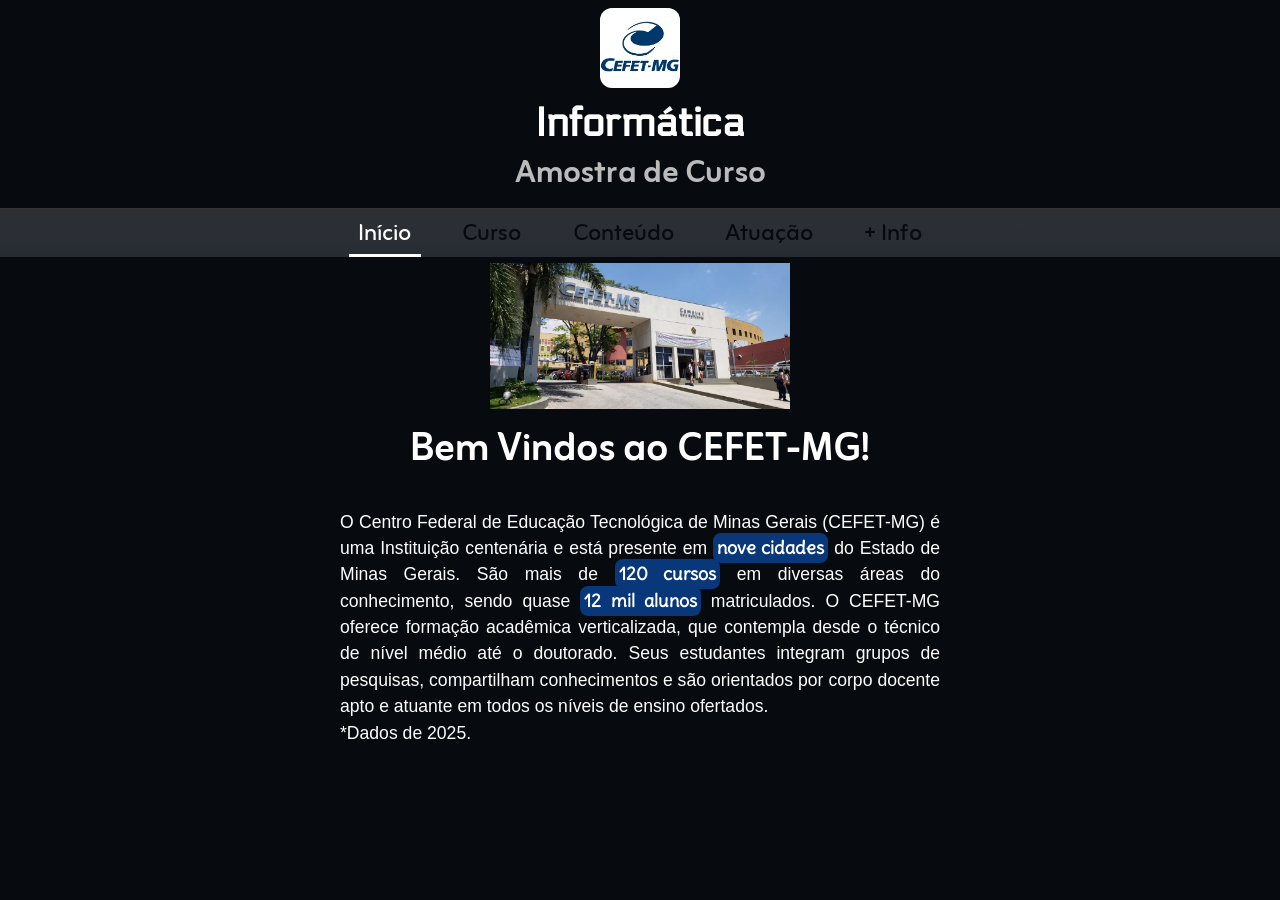
==== Amostra/index.html @ 40ef8069 "Add files via upload" ====
<!DOCTYPE html>
<html lang="pt-BR">
<head>
  <meta charset="UTF-8">
  <meta name="viewport" content="width=device-width, initial-scale=1.0">
  <title>Amostra de Curso</title>
  <link rel="stylesheet" href="amostra.css">

  <link rel="preconnect" href="https://fonts.googleapis.com">
  <link rel="preconnect" href="https://fonts.gstatic.com" crossorigin>
  <link href="https://fonts.googleapis.com/css2?family=Electrolize&display=swap" rel="stylesheet">

  <link rel="preconnect" href="https://fonts.googleapis.com">
  <link rel="preconnect" href="https://fonts.gstatic.com" crossorigin>
  <link href="https://fonts.googleapis.com/css2?family=Zain:ital,wght@0,200;0,300;0,400;0,700;0,800;0,900;1,300;1,400&display=swap" rel="stylesheet">

  <link rel="preconnect" href="https://fonts.googleapis.com">
  <link rel="preconnect" href="https://fonts.gstatic.com" crossorigin>
  <link href="https://fonts.googleapis.com/css2?family=Delius+Swash+Caps&display=swap" rel="stylesheet">
</head>

<body>
  <header>
    <img class="logo" src="imagens/Logo_CEFET-MG.png">
    <h1>Informática</h1>
    <h2>Amostra de Curso</h2>
  </header>

  <nav>
    <a href="#" data-section="inicio" class="active">Início</a>
    <a href="#" data-section="sobre">Curso</a>
    <a href="#" data-section="conteudo">Conteúdo</a>
    <a href="#" data-section="atuacao">Atuação</a>
    <a href="#" data-section="contato">+ Info</a>
  </nav>

  <main>
    <section id="inicio" class="section active">
      <img src="imagens/camups1.webp" alt="Imagem Início">
      <h3>Bem Vindos ao CEFET-MG!</h3>
      <p>O Centro Federal de Educação Tecnológica de Minas
          Gerais (CEFET-MG) é uma Instituição centenária e está
          presente em <mark>nove cidades</mark> do Estado de Minas Gerais. 

          São mais de <mark>120 cursos</mark> em diversas áreas do conhecimento,
          sendo quase <mark>12 mil alunos</mark> matriculados.
          O CEFET-MG oferece formação acadêmica verticalizada,
          que contempla desde o técnico de nível médio até o
          doutorado. Seus estudantes integram grupos de pesquisas, 
          compartilham conhecimentos e são orientados
          por corpo docente apto e atuante em todos os níveis
          de ensino ofertados.<br>
          *Dados de 2025.
        </p>
    </section>

    <section id="sobre" class="section">
      <img src="imagens/programador.gif" alt="Imagem Sobre">
      <h3>Sobre o Curso</h3>
      <p>
        O curso técnico em Informática enfatiza o <mark>desenvolvimento de 
        softwares</mark> e <mark>programação de computadores.</mark><br><br>
        O objetivo do curso é formar profissionais com atitudes éticas, críticas e ativas, 
        capacitados a exercer atividades relacionadas a <mark>hardware</mark> e <mark>software,</mark> ao desenvolvimento de projetos, 
        instalações, produção e manutenção de sistemas informatizados;
      </p>

      <h3>🎯 Foco no Software:</h3>
      <div class="list-cards">
        <div class="card">
          <img src="imagens/Soft.jpg">
          <h3>SoftWare</h3>
        </div>
        <div class="card">
          <img src="imagens/hard.webp">
          <h3>HardWare</h3>
        </div>
      </div>
    </section>

    <section id="conteudo" class="section">
      <h3>Conteúdo</h3>
      <p>O Conteúdo do curso é bem amplo, e contém diversos temas como:</p>
      <div class="list-cards">
        <div class="card">
          <img src="imagens/ideia.jpg">
          <h3>Lógica de Programação</h3>
        </div>
        <div class="card">
          <img src="imagens/web.jpg">
          <h3>Web</h3>
        </div>
        <div class="card">
          <img src="imagens/java.webp">
          <h3>Linguagens</h3>
        </div>
        <div class="card">
          <img src="imagens/bd.webp">
          <h3>Banco de Dados</h3>
        </div>
        <div class="card">
          <img src="imagens/cpu.png">
          <h3>Organização de Computadores</h3>
        </div>
        <div class="card">
          <img src="imagens/windows.png">
          <h3>Sistema Operacional</h3>
        </div>
      </div>

      <h3>Linguagens</h3>
      <p>Dentre as principais linguagens de programação, é estudado:</p>
      <div class="list-cards">
          <div class="card">
            <img src="imagens/c.png">
            <h3>C</h3>
          </div>
          <div class="card">
            <img src="imagens/js.png">
            <h3>JavaScript</h3>
          </div>
          <div class="card">
            <img src="imagens/php.png">
            <h3>PHP</h3>
          </div>
          <div class="card">
            <img src="imagens/java.webp">
            <h3>Java</h3>
          </div>
        </div>

    </section>

    
    <section id="atuacao" class="section">
      <h3>Possíveis Áreas de atuação:</h3>
      <p>O curso visa-lhe capacitar com os conhecimentos necessários para atuar em diversas áreas
        do ramo de T.I, sendo essas bem diversas como:
      </p>

      <div class="list-cards">
          <div class="card">
            <img src="imagens/programador.gif">
            <h3>Desenvolvedor</h3>
          </div>
          <div class="card">
            <img src="imagens/web.gif">
            <h3>Desenvolvedor Web</h3>
          </div>
          <div class="card">
            <img src="imagens/game.webp">
            <h3>GameDev</h3>
          </div>
          <div class="card">
            <img src="imagens/hacker.webp">
            <h3>Segurança Digital</h3>
          </div>
          <div class="card">
            <img src="imagens/data.gif">
            <h3>Analista de Dados</h3>
          </div>
          <div class="card">
            <img src="imagens/ia.gif">
            <h3>IA e ML</h3>
          </div>
        </div>

    </section>

    <section id="contato" class="section">
      <img src="imagens/Imagem_site_decom_2-1.jpg">
      <h3>Para Mais informações:</h3>
      <a href="https://www.decom.cefetmg.br/" target="_blank">Site do Decom - Departamento de Computação</a>
      <a href="https://www.instagram.com/cefetmg/" target="_blank">Instagram do Cefet</a>
      <a href="https://drive.google.com/file/d/1Rdj_n0CU0hhkGsUtX3vLGdpgaCiYddd7/view?usp=sharing" target="_blank"> Folder Do Curso</a>
    </section>
  </main>

  <script>
    const links = document.querySelectorAll("nav a");
    const sections = document.querySelectorAll(".section");

    links.forEach(link => {
      link.addEventListener("click", e => {
        e.preventDefault();
        const target = link.getAttribute("data-section");

        links.forEach(l => l.classList.remove("active"));
        link.classList.add("active");

        sections.forEach(sec => {
          if (sec.id === target) {
            sec.style.display = "flex";
            setTimeout(() => sec.classList.add("active"), 10);
          } else {
            sec.classList.remove("active");
            setTimeout(() => sec.style.display = "none", 600);
          }
        });
      });
    });
  </script>
</body>
</html>
---- Amostra/amostra.css ----
::-webkit-scrollbar {
  width: 12px; /* barra vertical */
  height: 12px; /* barra horizontal */
}
::-webkit-scrollbar-track {
  background: #09387a;
  border-radius: 5px;
}

::-webkit-scrollbar-thumb {
  background: linear-gradient(180deg, #9bb2db, #5571a8);
  border-radius: 10px;
}

::-webkit-scrollbar-thumb:hover {
  background: linear-gradient(180deg, #3c5585, #1e3e6b);
}

a{
  color: white;
  transition: all ease-in-out 100ms;
}

a:hover{
  background-color: #09387a;
  text-decoration: none;
  color: white;
  font-weight: bolder;
  padding: 4px;
  border-radius: 8px;
}
a:visited {
  color: rgb(255, 255, 255);
}

body {
      margin: 0;
      font-family: Arial, sans-serif;
      background: #070a0e;
      color: #fff;
      overflow-x: hidden;
    }

    header {
      text-align: center;
      padding: 0.5rem 1rem;
      border-bottom: 1px solid #333;
    }

    header h1 {
      font-family: "Electrolize", sans-serif;
      font-weight: bolder;
      font-size: 2.5rem;
      margin: 0px;
    }

    header h2 {
      font-family: "Zain", sans-serif;
      font-size: 2rem;
      color: #bbb;
      margin: 0px;
    }


    .logo {
      width: 80px;
      height: 80px;
      margin: 0 auto 0.5rem auto;
      background: #ffffff;
      border-radius: 15%;
    }


    nav {
      display: flex;
      justify-content: center;
      gap: 2rem;
      background-image: linear-gradient(#2d3136, #272c33)  ;
      padding: 0rem 1rem;
      position: sticky;
      top: 0;
      z-index: 10;
    }

    nav a {
      font-family: "Zain", sans-serif;
      color: #070a0e;
      text-decoration: none;
      font-size: 1.5rem;
      padding: 0.3rem 0.6rem 0rem 0.6rem;
    }

    nav a.active {
        color: #ffffff;
        border-bottom: #ffffff 3px solid;
    }

    nav a:hover {
        color: white;
        background: #070a0e;
        font-size: 1.6rem;
    }

    mark{
      background-color: #09387a;
      color: white;
      font-weight: bolder;
      padding: 4px;
      border-radius: 8px;
      font-family: "Delius Swash Caps", cursive;
    }
    .section {
      display: none;
      flex-direction: column;
      align-items: center;
      justify-content: center;
      opacity: 0;
      padding: 0.4rem;
      transition: opacity 0.6s ease;
    }

    .section.active {
      display: flex;
      opacity: 1;
    }

    .section h3 {
        font-family: "Zain", sans-serif;
        text-align: center;
        font-size: 2.5rem;
        margin: 0.5rem 0rem;
    }

    .section p {
      max-width: 600px;
      text-align: justify;
      line-height: 1.5;
      font-size: 1.1rem;
      margin-bottom: 1.5rem;
    }

    .section img {
        width: 300px;
        transition: transform 0.3s ease;
    }

    .section img:hover {
      transform: scale(1.05);
    }

    .list-cards{
        overflow-x: scroll;
        width: 80vw;
        display: flex;
        flex-direction: row;
    }
    .card{
        flex: 1;
        flex-wrap: wrap;
        background-color: #191e24;
        display: flex;
        flex-direction: column;
        align-items: center;
        padding: 0.5rem;
    }
    .card:hover{
        background-color: #09387a;
    }
    .card:nth-child(odd):hover{
        background-color: #09387a;
    }
    .card:nth-child(odd){
        background-color: #242931;
    }
    .card h3{
        font-size: 1.5rem;
        line-height: 0.8;
    }
    .card img{
        width: 130px; height: 130px;
        border-radius: 50%;
        padding: 8px;
        border: 4px white solid;
        transition: all 100ms ease-in-out;
    }
    .card img:hover{
        border-radius: 4%;
    }

    @media (max-width: 768px) {
      nav {
        flex-wrap: wrap;
        gap: 1rem;
      }
      header h1 {
        font-size: 2rem;
      }
      header h2 {
        font-size: 1.5rem;
      }
      .section img {
        width: 180px;
      }
      .section p {
        text-align: left;
      }
      .card img{
        width: 100px; height: 100px;
        }
    }
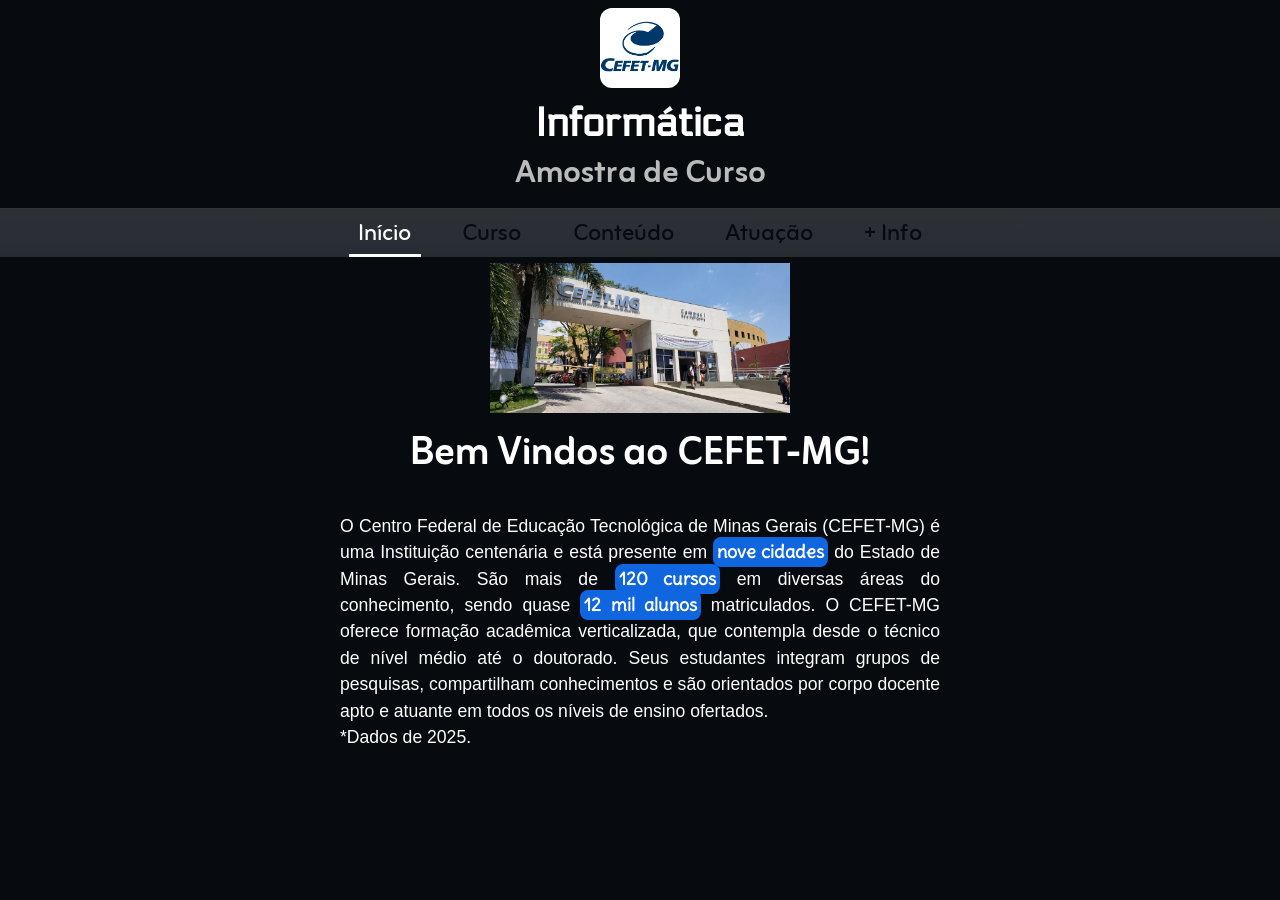
==== commit 568d78ca: "Add files via upload" ====
--- a/Amostra/index.html
+++ b/Amostra/index.html
@@ -5,6 +5,7 @@
   <meta name="viewport" content="width=device-width, initial-scale=1.0">
   <title>Amostra de Curso</title>
   <link rel="stylesheet" href="amostra.css">
+  <link rel="icon" href="imagens/logo.png">
 
   <link rel="preconnect" href="https://fonts.googleapis.com">
   <link rel="preconnect" href="https://fonts.gstatic.com" crossorigin>
@@ -36,7 +37,7 @@
 
   <main>
     <section id="inicio" class="section active">
-      <img src="imagens/camups1.webp" alt="Imagem Início">
+      <img src="imagens/camups1.webp" alt="Imagem Início" id="imagem_Central">
       <h3>Bem Vindos ao CEFET-MG!</h3>
       <p>O Centro Federal de Educação Tecnológica de Minas
           Gerais (CEFET-MG) é uma Instituição centenária e está
@@ -83,11 +84,11 @@
       <p>O Conteúdo do curso é bem amplo, e contém diversos temas como:</p>
       <div class="list-cards">
         <div class="card">
-          <img src="imagens/ideia.jpg">
+          <img src="imagens/logica.png">
           <h3>Lógica de Programação</h3>
         </div>
         <div class="card">
-          <img src="imagens/web.jpg">
+          <img src="imagens/web.png">
           <h3>Web</h3>
         </div>
         <div class="card">
@@ -144,7 +145,7 @@
             <h3>Desenvolvedor</h3>
           </div>
           <div class="card">
-            <img src="imagens/web.gif">
+            <img src="imagens/web.png">
             <h3>Desenvolvedor Web</h3>
           </div>
           <div class="card">
@@ -176,29 +177,6 @@
     </section>
   </main>
 
-  <script>
-    const links = document.querySelectorAll("nav a");
-    const sections = document.querySelectorAll(".section");
-
-    links.forEach(link => {
-      link.addEventListener("click", e => {
-        e.preventDefault();
-        const target = link.getAttribute("data-section");
-
-        links.forEach(l => l.classList.remove("active"));
-        link.classList.add("active");
-
-        sections.forEach(sec => {
-          if (sec.id === target) {
-            sec.style.display = "flex";
-            setTimeout(() => sec.classList.add("active"), 10);
-          } else {
-            sec.classList.remove("active");
-            setTimeout(() => sec.style.display = "none", 600);
-          }
-        });
-      });
-    });
-  </script>
+  <script src="Jayesse.js"></script>
 </body>
 </html>
--- a/Amostra/amostra.css
+++ b/Amostra/amostra.css
@@ -99,17 +99,20 @@
         color: white;
         background: #070a0e;
         font-size: 1.6rem;
+        border-radius: 0px;
     }
 
     mark{
-      background-color: #09387a;
+      background-color: #1066df;
       color: white;
       font-weight: bolder;
       padding: 4px;
       border-radius: 8px;
       font-family: "Delius Swash Caps", cursive;
+      transition: all 250ms ease-in-out;
     }
     .section {
+      max-width: 90vw;
       display: none;
       flex-direction: column;
       align-items: center;
@@ -117,6 +120,7 @@
       opacity: 0;
       padding: 0.4rem;
       transition: opacity 0.6s ease;
+      margin: auto;
     }
 
     .section.active {
@@ -187,6 +191,13 @@
         border-radius: 4%;
     }
 
+    #imagem_Central{
+      width: 300px; height: 150px;
+      object-fit: cover;
+      object-position: center;
+      transition: all ease-in-out 500ms;
+    }
+
     @media (max-width: 768px) {
       nav {
         flex-wrap: wrap;
@@ -206,5 +217,11 @@
       }
       .card img{
         width: 100px; height: 100px;
-        }
+      }
+    }
+
+    @media (max-width: 280px) {
+      #imagem_Central{
+        width: 150px; height: 150px;
+      }
     }
